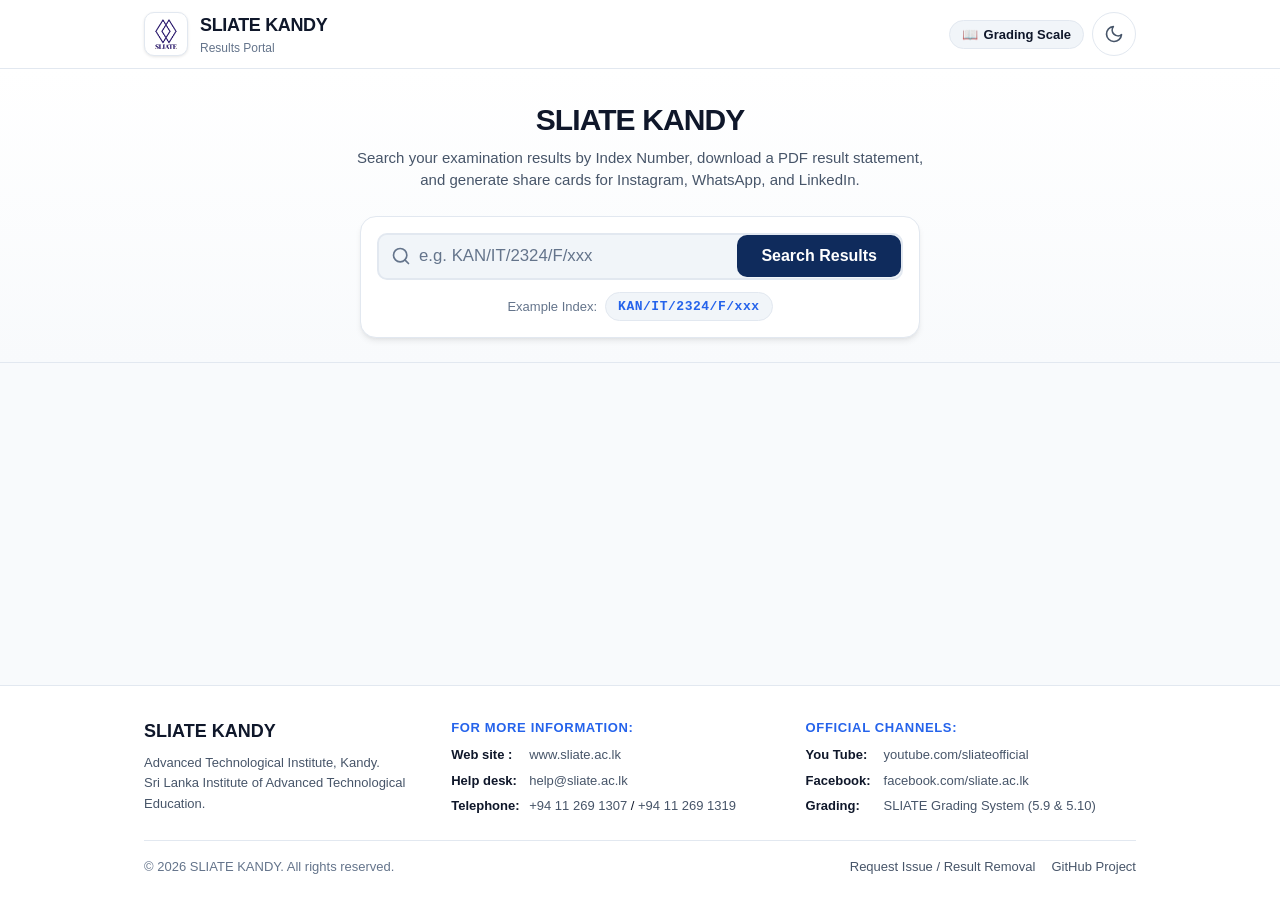
==== index.html @ 76b7fb19 "Apply audit remediations: self-host vendor scripts, strict CSP, network/CORS error guards, ARIA tabs" ====
<!DOCTYPE html>
<html lang="en" data-theme="light">

<head>
  <meta charset="UTF-8">
  <meta name="viewport" content="width=device-width, initial-scale=1.0, viewport-fit=cover">
  <title>SLIATE KANDY - Results Portal</title>
  <meta name="description"
    content="SLIATE Kandy Results Portal. View examination results, download PDF statements, and create share cards.">
  <meta name="theme-color" content="#0f2b5c">

  <!-- Canonical URL -->
  <link rel="canonical" href="https://saznfs.github.io/ati-kandy-results-portal/">

  <!-- Security & Content Security Policy (Strict Self-Hosted CSP) -->
  <meta http-equiv="Content-Security-Policy" content="default-src 'self'; script-src 'self'; style-src 'self' 'unsafe-inline'; img-src 'self' data: blob:; connect-src 'self'; font-src 'self'; object-src 'none'; base-uri 'self';">

  <!-- Open Graph / Facebook / WhatsApp / LinkedIn -->
  <meta property="og:type" content="website">
  <meta property="og:site_name" content="SLIATE KANDY">
  <meta property="og:url" content="https://saznfs.github.io/ati-kandy-results-portal/">
  <meta property="og:title" content="SLIATE KANDY Results Portal">
  <meta property="og:description"
    content="Search examination results by Index Number, download PDF statements, and generate social share cards.">
  <meta property="og:image" content="https://saznfs.github.io/ati-kandy-results-portal/assets/images/sliate-logo.png">
  <meta property="og:image:secure_url" content="https://saznfs.github.io/ati-kandy-results-portal/assets/images/sliate-logo.png">
  <meta property="og:image:type" content="image/png">
  <meta property="og:image:width" content="512">
  <meta property="og:image:height" content="512">
  <meta property="og:image:alt" content="SLIATE Kandy Logo">

  <!-- Twitter / X Card -->
  <meta name="twitter:card" content="summary">
  <meta name="twitter:url" content="https://saznfs.github.io/ati-kandy-results-portal/">
  <meta name="twitter:title" content="SLIATE KANDY Results Portal">
  <meta name="twitter:description" content="SLIATE Kandy Results Portal. View examination results and download PDF statements.">
  <meta name="twitter:image" content="https://saznfs.github.io/ati-kandy-results-portal/assets/images/sliate-logo.png">
  <meta name="twitter:image:alt" content="SLIATE Kandy Logo">

  <!-- Favicon & Mobile Touch Icons -->
  <link rel="icon" type="image/svg+xml" href="assets/images/favicon.svg">
  <link rel="icon" type="image/png" sizes="64x64" href="assets/images/favicon.png">
  <link rel="apple-touch-icon" href="assets/images/sliate-logo.png">

  <!-- Modular CSS -->
  <link rel="stylesheet" href="css/variables.css">
  <link rel="stylesheet" href="css/base.css">
  <link rel="stylesheet" href="css/components.css">
  <link rel="stylesheet" href="css/mobile.css">

  <!-- Self-Hosted Vendor Libraries: jsPDF, AutoTable, Canvas Confetti -->
  <script src="assets/vendor/jspdf.umd.min.js" defer></script>
  <script src="assets/vendor/jspdf.plugin.autotable.min.js" defer></script>
  <script src="assets/vendor/confetti.browser.min.js" defer></script>

  <!-- Modular Application Scripts -->
  <script src="js/config.js" defer></script>
  <script src="js/crypto.js" defer></script>
  <script src="js/security.js" defer></script>
  <script src="js/ui.js" defer></script>
  <script src="js/pdfGenerator.js" defer></script>
  <script src="js/socialCardGenerator.js" defer></script>
  <script src="js/app.js" defer></script>
</head>

<body>
  <!-- Header & Navigation -->
  <header class="site-header" role="banner">
    <div class="container header-container">
      <a href="index.html" class="brand-link" aria-label="SLIATE Kandy Results Portal Home">
        <div class="brand-logo-wrapper">
          <img id="siteLogo" src="assets/images/sliate-logo.png" alt="SLIATE Logo" class="brand-logo" width="44"
            height="44">
        </div>
        <div class="brand-info">
          <div class="brand-title">
            <span>SLIATE KANDY</span>
          </div>
          <span class="brand-subtitle">Results Portal</span>
        </div>
      </a>

      <div class="header-actions">
        <!-- Grading System Guide Button -->
        <button id="btnOpenGradingModal" class="btn-grading-guide" type="button" aria-label="SLIATE Grading System Guide"
          title="View Official SLIATE Grading System (5.9 & 5.10)">
          <span aria-hidden="true">📖</span>
          <span>Grading Scale</span>
        </button>

        <!-- Theme Toggle Button -->
        <button id="themeToggleBtn" class="btn-theme-toggle" type="button" aria-label="Toggle dark/light theme"
          title="Toggle theme">
          <!-- Sun Icon (Dark Mode Active) -->
          <svg class="icon-sun" viewBox="0 0 24 24" aria-hidden="true">
            <circle cx="12" cy="12" r="5"></circle>
            <line x1="12" y1="1" x2="12" y2="3"></line>
            <line x1="12" y1="21" x2="12" y2="23"></line>
            <line x1="4.22" y1="4.22" x2="5.64" y2="5.64"></line>
            <line x1="18.36" y1="18.36" x2="19.78" y2="19.78"></line>
            <line x1="1" y1="12" x2="3" y2="12"></line>
            <line x1="21" y1="12" x2="23" y2="12"></line>
            <line x1="4.22" y1="19.78" x2="5.64" y2="18.36"></line>
            <line x1="18.36" y1="5.64" x2="19.78" y2="4.22"></line>
          </svg>
          <!-- Moon Icon (Light Mode Active) -->
          <svg class="icon-moon" viewBox="0 0 24 24" aria-hidden="true">
            <path d="M21 12.79A9 9 0 1 1 11.21 3 7 7 0 0 0 21 12.79z"></path>
          </svg>
        </button>
      </div>
    </div>
  </header>

  <!-- Main Content Area -->
  <main id="main-content" role="main">
    <!-- Search Hero Section -->
    <section class="search-hero" aria-labelledby="heroTitle">
      <div class="container">
        <h1 id="heroTitle" class="hero-title">SLIATE KANDY</h1>
        <p class="hero-desc">
          Search your examination results by Index Number, download a PDF result statement, and generate share cards for
          Instagram, WhatsApp, and LinkedIn.
        </p>

        <!-- Search Form Card -->
        <div class="search-form-card">
          <form id="searchForm" role="search" aria-label="Student Index Search">
            <div class="search-input-group">
              <div class="search-icon-wrapper" aria-hidden="true">
                <svg width="20" height="20" viewBox="0 0 24 24" fill="none" stroke="currentColor" stroke-width="2"
                  stroke-linecap="round" stroke-linejoin="round">
                  <circle cx="11" cy="11" r="8"></circle>
                  <line x1="21" y1="21" x2="16.65" y2="16.65"></line>
                </svg>
              </div>

              <input type="text" id="indexInput" class="search-input" placeholder="e.g. KAN/IT/2324/F/xxx"
                autocomplete="off" spellcheck="false" required aria-label="Enter your Student Index Number">

              <button type="button" id="searchClearBtn" class="search-clear-btn" aria-label="Clear search input"
                title="Clear input">
                ✕
              </button>

              <button type="submit" id="searchBtn" class="btn-search">
                <span>Search Results</span>
              </button>
            </div>
          </form>

          <!-- Sample Format Info -->
          <div class="sample-indices-wrap">
            <span class="sample-label">Example Index:</span>
            <code class="chip-sample-static">KAN/IT/2324/F/xxx</code>
          </div>

          <!-- Alert / Error Banner -->
          <div id="alertBox" class="alert-box" role="alert" aria-live="polite"></div>
        </div>
      </div>
    </section>

    <!-- Results Section (Populated dynamically) -->
    <section class="container">
      <div id="resultsContainer" class="results-container" aria-live="polite">
        <!-- Rendered by js/ui.js -->
      </div>
    </section>
  </main>

  <!-- Social Share Card Generator Modal -->
  <div id="socialModal" class="modal-backdrop" role="dialog" aria-modal="true" aria-labelledby="modalTitle"
    aria-hidden="true">
    <div class="modal-card">
      <div class="modal-header">
        <h2 id="modalTitle" class="modal-title">✨ Create Social Share Card</h2>
        <button type="button" id="modalCloseBtn" class="modal-close-btn" aria-label="Close modal"
          title="Close modal">✕</button>
      </div>

      <div class="modal-body">
        <!-- Live Preview Canvas -->
        <div class="canvas-preview-container">
          <canvas id="socialCardCanvas" width="1080" height="1920"></canvas>
        </div>

        <!-- Customization Controls -->
        <div class="generator-controls-grid">
          <!-- Aspect Ratio -->
          <div class="control-group">
            <span class="control-label">Card Format</span>
            <div class="segmented-control" role="group" aria-label="Card Format">
              <button type="button" class="active" data-aspect="9:16">📱 9:16 Story</button>
              <button type="button" data-aspect="1:1">🖼️ 1:1 Post</button>
            </div>
          </div>

          <!-- Theme Palette -->
          <div class="control-group">
            <span class="control-label">Theme Style</span>
            <div class="segmented-control" role="group" aria-label="Theme Palette">
              <button type="button" class="active" data-theme-choice="navy">Navy</button>
              <button type="button" data-theme-choice="emerald">Emerald</button>
              <button type="button" data-theme-choice="onyx">Onyx</button>
              <button type="button" data-theme-choice="crimson">Crimson</button>
            </div>
          </div>

          <!-- Academic Honours Toggle Option -->
          <div class="control-group">
            <span class="control-label">Academic Honours</span>
            <label class="modal-toggle-card" for="chkModalHonours">
              <input type="checkbox" id="chkModalHonours" checked>
              <span class="modal-toggle-text">Show Academic Honours Banner</span>
            </label>
          </div>


        </div>
      </div>

      <div class="modal-footer">
        <button type="button" id="btnDownloadPng" class="btn-action btn-action-primary">
          <span>📥 Download High-Res PNG</span>
        </button>
        <button type="button" id="btnShareCard" class="btn-action btn-action-gold">
          <span>📲 Share to Socials</span>
        </button>
      </div>
    </div>
  </div>

  <!-- Official SLIATE Academic Grading System Modal (Sections 5.9 & 5.10) -->
  <div id="gradingModal" class="modal-backdrop" role="dialog" aria-modal="true" aria-labelledby="gradingModalTitle"
    aria-hidden="true">
    <div class="modal-card modal-card-wide">
      <div class="modal-header">
        <h2 id="gradingModalTitle" class="modal-title">📖 Official SLIATE Academic Grading System</h2>
        <button type="button" id="gradingModalCloseBtn" class="modal-close-btn" aria-label="Close modal"
          title="Close modal">✕</button>
      </div>

      <div class="modal-body" style="padding: var(--space-6); overflow-y: auto;">
        <!-- Section 5.10 Grading System Table -->
        <div class="grading-modal-section">
          <h3 class="grading-section-heading">5.10 Grading System</h3>
          <p class="grading-section-desc">
            Marks obtained in respect of a course unit are graded according to a twelve-category system shown as follows:
          </p>
          <div class="grade-table-wrapper">
            <table class="grade-table">
              <thead>
                <tr>
                  <th>Range of Marks</th>
                  <th>Grade</th>
                  <th>Grade Points</th>
                </tr>
              </thead>
              <tbody>
                <tr><td>85 – 100</td><td><span class="grade-pill grade-A">A+</span></td><td>4.00</td></tr>
                <tr><td>70 – 84</td><td><span class="grade-pill grade-A">A</span></td><td>4.00</td></tr>
                <tr><td>65 – 69</td><td><span class="grade-pill grade-A">A-</span></td><td>3.70</td></tr>
                <tr><td>60 – 64</td><td><span class="grade-pill grade-B">B+</span></td><td>3.30</td></tr>
                <tr><td>55 – 59</td><td><span class="grade-pill grade-B">B</span></td><td>3.00</td></tr>
                <tr><td>50 – 54</td><td><span class="grade-pill grade-B">B-</span></td><td>2.70</td></tr>
                <tr><td>45 – 49</td><td><span class="grade-pill grade-C">C+</span></td><td>2.30</td></tr>
                <tr><td>40 – 44</td><td><span class="grade-pill grade-C">C</span></td><td>2.00 (Minimum Pass)</td></tr>
                <tr><td>35 – 39</td><td><span class="grade-pill grade-D">C-</span></td><td>1.70</td></tr>
                <tr><td>30 – 34</td><td><span class="grade-pill grade-D">D+</span></td><td>1.30</td></tr>
                <tr><td>25 – 29</td><td><span class="grade-pill grade-D">D</span></td><td>1.00</td></tr>
                <tr><td>0 – 24</td><td><span class="grade-pill grade-E">E</span></td><td>0.00 (Fail)</td></tr>
              </tbody>
            </table>
          </div>
        </div>

        <!-- Section 5.9 All Possible Grades Table -->
        <div class="grading-modal-section" style="margin-top: 24px;">
          <h3 class="grading-section-heading">5.9 All Possible Grades & Examination Conditions</h3>
          <p class="grading-section-desc">
            Conditions determining examination results based on Continuous Assessment (Assignment) and Semester Examination:
          </p>
          <div class="grade-table-wrapper">
            <table class="grade-table">
              <thead>
                <tr>
                  <th>#</th>
                  <th>Assignment (CA)</th>
                  <th>Exam (SE)</th>
                  <th>Result</th>
                  <th>Official Meaning</th>
                </tr>
              </thead>
              <tbody>
                <tr>
                  <td>1</td>
                  <td>Any Marks</td>
                  <td>Marks &lt; 40</td>
                  <td><span class="grade-pill grade-incomplete">I(SE)</span></td>
                  <td>Exam marks below 40. Repeat examination required.</td>
                </tr>
                <tr>
                  <td>2</td>
                  <td>Any Marks</td>
                  <td>Marks &ge; 40</td>
                  <td><span class="grade-pill grade-A">A+ to C</span></td>
                  <td>Graded according to the 5.10 Grading System.</td>
                </tr>
                <tr>
                  <td>3</td>
                  <td>Any Marks</td>
                  <td>Absent with valid reason</td>
                  <td><span class="grade-pill grade-deferred">DFR</span></td>
                  <td>Deferred (Approved medical / valid justification).</td>
                </tr>
                <tr>
                  <td>4</td>
                  <td>Any Marks</td>
                  <td>Absent without valid reason</td>
                  <td><span class="grade-pill grade-absent">AB</span></td>
                  <td>Absent without justification (Counts as an attempt).</td>
                </tr>
                <tr>
                  <td>5</td>
                  <td>Not Submitted</td>
                  <td>Marks &ge; 40</td>
                  <td><span class="grade-pill grade-incomplete">I(CA)</span></td>
                  <td>Assignment not submitted. CA resubmission required.</td>
                </tr>
                <tr>
                  <td>6</td>
                  <td>Not Submitted</td>
                  <td>Marks &lt; 40</td>
                  <td><span class="grade-pill grade-incomplete">INC</span></td>
                  <td>Incomplete: Assignment not submitted and Exam &lt; 40.</td>
                </tr>
                <tr>
                  <td>7</td>
                  <td>Not Submitted</td>
                  <td>Absent with valid reason</td>
                  <td><span class="grade-pill grade-incomplete">I(CA)</span></td>
                  <td>CA not submitted. Resubmission required.</td>
                </tr>
                <tr>
                  <td>8</td>
                  <td>Not Submitted</td>
                  <td>Absent without valid reason</td>
                  <td><span class="grade-pill grade-absent">AB</span></td>
                  <td>Absent without valid reason.</td>
                </tr>
              </tbody>
            </table>
          </div>
        </div>
      </div>
    </div>
  </div>

  <!-- Footer -->
  <footer class="site-footer" role="contentinfo">
    <div class="container">
      <!-- Official SLIATE Contact & Information Section -->
      <div class="footer-contact-grid">
        <div class="footer-brand-col">
          <div class="footer-brand-title">SLIATE KANDY</div>
          <p class="footer-brand-desc">
            Advanced Technological Institute, Kandy.<br>
            Sri Lanka Institute of Advanced Technological Education.
          </p>
        </div>

        <div class="footer-info-col">
          <div class="footer-info-heading">For more information:</div>
          <ul class="footer-contact-list">
            <li>
              <span class="contact-label">Web site :</span>
              <a href="https://www.sliate.ac.lk" target="_blank" rel="noopener noreferrer">www.sliate.ac.lk</a>
            </li>
            <li>
              <span class="contact-label">Help desk:</span>
              <a href="mailto:help@sliate.ac.lk">help@sliate.ac.lk</a>
            </li>
            <li>
              <span class="contact-label">Telephone:</span>
              <span><a href="tel:+94112691307">+94 11 269 1307</a> / <a href="tel:+94112691319">+94 11 269 1319</a></span>
            </li>
          </ul>
        </div>

        <div class="footer-social-col">
          <div class="footer-info-heading">Official Channels:</div>
          <ul class="footer-contact-list">
            <li>
              <span class="contact-label">You Tube:</span>
              <a href="https://www.youtube.com/sliateofficial" target="_blank" rel="noopener noreferrer">youtube.com/sliateofficial</a>
            </li>
            <li>
              <span class="contact-label">Facebook:</span>
              <a href="https://www.facebook.com/sliate.ac.lk" target="_blank" rel="noopener noreferrer">facebook.com/sliate.ac.lk</a>
            </li>
            <li>
              <span class="contact-label">Grading:</span>
              <a id="btnFooterGradingScheme" href="#" role="button">SLIATE Grading System (5.9 &amp; 5.10)</a>
            </li>
          </ul>
        </div>
      </div>

      <div class="footer-divider"></div>

      <div class="footer-nav">
        <div>
          <span>&copy; 2026 SLIATE KANDY. All rights reserved.</span>
        </div>
        <div class="footer-links">
          <a id="reportIssueLink" href="#" target="_blank" rel="noopener noreferrer">Request Issue / Result Removal</a>
          <a href="https://github.com" target="_blank" rel="noopener noreferrer">GitHub Project</a>
        </div>
      </div>
    </div>
  </footer>
</body>

</html>
---- css/variables.css ----
/* ==========================================================
   ATI SLIATE Unofficial Results Portal - Design Tokens
   ========================================================== */

:root {
  /* Brand & Academic Palette */
  --color-navy-950: #071120;
  --color-navy-900: #0a192f;
  --color-navy-800: #0f2b5c;
  --color-navy-700: #1a365d;
  --color-blue-600: #2563eb;
  --color-blue-500: #3b82f6;
  --color-blue-400: #60a5fa;

  /* Gold & Honours Accents */
  --color-gold-700: #b45309;
  --color-gold-600: #d97706;
  --color-gold-500: #f59e0b;
  --color-gold-400: #fbbf24;
  --color-gold-100: #fef3c7;

  /* Grade Status Colors */
  --color-emerald-700: #047857;
  --color-emerald-600: #059669;
  --color-emerald-500: #10b981;
  --color-emerald-100: #d1fae5;

  --color-amber-600: #d97706;
  --color-amber-500: #f59e0b;
  --color-amber-100: #fef3c7;

  --color-rose-600: #e11d48;
  --color-rose-500: #f43f5e;
  --color-rose-100: #ffe4e6;

  /* Neutral Greys */
  --color-slate-900: #0f172a;
  --color-slate-800: #1e293b;
  --color-slate-700: #334155;
  --color-slate-600: #475569;
  --color-slate-500: #64748b;
  --color-slate-400: #94a3b8;
  --color-slate-300: #cbd5e1;
  --color-slate-200: #e2e8f0;
  --color-slate-100: #f1f5f9;
  --color-slate-50:  #f8fafc;
  --color-white:     #ffffff;

  /* Typography */
  --font-sans: -apple-system, BlinkMacSystemFont, "Segoe UI", Roboto, "Helvetica Neue", Arial, sans-serif;
  --font-mono: ui-monospace, SFMono-Regular, Menlo, Monaco, Consolas, "Liberation Mono", "Courier New", monospace;

  /* Spacing Scale */
  --space-1: 0.25rem;
  --space-2: 0.5rem;
  --space-3: 0.75rem;
  --space-4: 1rem;
  --space-5: 1.25rem;
  --space-6: 1.5rem;
  --space-8: 2rem;
  --space-10: 2.5rem;
  --space-12: 3rem;

  /* Border Radius */
  --radius-sm: 6px;
  --radius-md: 10px;
  --radius-lg: 16px;
  --radius-xl: 24px;
  --radius-full: 9999px;

  /* Shadows */
  --shadow-sm: 0 1px 2px 0 rgba(0, 0, 0, 0.05);
  --shadow-md: 0 4px 6px -1px rgba(0, 0, 0, 0.08), 0 2px 4px -2px rgba(0, 0, 0, 0.06);
  --shadow-lg: 0 10px 15px -3px rgba(0, 0, 0, 0.1), 0 4px 6px -4px rgba(0, 0, 0, 0.08);
  --shadow-xl: 0 20px 25px -5px rgba(0, 0, 0, 0.12), 0 8px 10px -6px rgba(0, 0, 0, 0.08);

  /* Transitions */
  --transition-fast: 150ms cubic-bezier(0.4, 0, 0.2, 1);
  --transition-normal: 250ms cubic-bezier(0.4, 0, 0.2, 1);

  /* Light Theme (Default) */
  --bg-page: var(--color-slate-50);
  --bg-surface: var(--color-white);
  --bg-card: var(--color-white);
  --bg-card-subtle: var(--color-slate-100);
  --border-color: var(--color-slate-200);
  --border-subtle: var(--color-slate-100);
  --border-focus: var(--color-blue-500);

  --text-main: var(--color-slate-900);
  --text-secondary: var(--color-slate-600);
  --text-muted: var(--color-slate-500);
  --color-text-muted: var(--color-slate-500);
  --text-inverse: var(--color-white);

  --brand-primary: var(--color-navy-800);
  --brand-primary-hover: var(--color-navy-900);
  --brand-accent: var(--color-blue-600);

  --badge-unofficial-bg: #fef3c7;
  --badge-unofficial-text: #92400e;
  --badge-unofficial-border: #fde68a;

  --grade-a-bg: #dcfce7;
  --grade-a-text: #166534;
  --grade-b-bg: #dbeafe;
  --grade-b-text: #1e40af;
  --grade-c-bg: #fef3c7;
  --grade-c-text: #92400e;
  --grade-d-bg: #ffedd5;
  --grade-d-text: #9a3412;
  --grade-e-bg: #fee2e2;
  --grade-e-text: #991b1b;

  --modal-backdrop: rgba(15, 23, 42, 0.7);
  --safe-area-top: env(safe-area-inset-top, 0px);
  --safe-area-bottom: env(safe-area-inset-bottom, 0px);
}

/* Dark Theme */
[data-theme="dark"] {
  --bg-page: #0b1120;
  --bg-surface: #111a2e;
  --bg-card: #152238;
  --bg-card-subtle: #1c2c49;
  --border-color: #243556;
  --border-subtle: #1a2740;
  --border-focus: var(--color-blue-400);

  --text-main: #f8fafc;
  --text-secondary: #cbd5e1;
  --text-muted: #94a3b8;
  --color-text-muted: #94a3b8;
  --text-inverse: #071120;

  --brand-primary: #3b82f6;
  --brand-primary-hover: #60a5fa;
  --brand-accent: #60a5fa;

  --badge-unofficial-bg: rgba(245, 158, 11, 0.18);
  --badge-unofficial-text: #fcd34d;
  --badge-unofficial-border: rgba(245, 158, 11, 0.35);

  --grade-a-bg: rgba(16, 185, 129, 0.2);
  --grade-a-text: #6ee7b7;
  --grade-b-bg: rgba(59, 130, 246, 0.2);
  --grade-b-text: #93c5fd;
  --grade-c-bg: rgba(245, 158, 11, 0.2);
  --grade-c-text: #fcd34d;
  --grade-d-bg: rgba(249, 115, 22, 0.2);
  --grade-d-text: #fdba74;
  --grade-e-bg: rgba(239, 68, 68, 0.2);
  --grade-e-text: #fca5a5;

  --modal-backdrop: rgba(3, 7, 18, 0.82);
  --shadow-md: 0 4px 6px -1px rgba(0, 0, 0, 0.3), 0 2px 4px -2px rgba(0, 0, 0, 0.2);
  --shadow-lg: 0 10px 15px -3px rgba(0, 0, 0, 0.4), 0 4px 6px -4px rgba(0, 0, 0, 0.3);
}
---- css/base.css ----
/* ==========================================================
   ATI SLIATE Unofficial Results Portal - Base & Reset
   ========================================================== */

*, *::before, *::after {
  box-sizing: border-box;
  margin: 0;
  padding: 0;
}

html {
  font-family: var(--font-sans);
  font-size: 16px;
  line-height: 1.5;
  color: var(--text-main);
  background-color: var(--bg-page);
  -webkit-font-smoothing: antialiased;
  -moz-osx-font-smoothing: grayscale;
  scroll-behavior: smooth;
  text-rendering: optimizeLegibility;
}

body {
  min-height: 100vh;
  display: flex;
  flex-direction: column;
  background-color: var(--bg-page);
  color: var(--text-main);
  transition: background-color var(--transition-normal), color var(--transition-normal);
  padding-top: var(--safe-area-top);
  padding-bottom: var(--safe-area-bottom);
}

/* Accessibility Focus Ring */
:focus-visible:not(.search-input) {
  outline: 2px solid var(--border-focus);
  outline-offset: 2px;
}

/* Screen Reader Only Utility */
.sr-only {
  position: absolute;
  width: 1px;
  height: 1px;
  padding: 0;
  margin: -1px;
  overflow: hidden;
  clip: rect(0, 0, 0, 0);
  white-space: nowrap;
  border: 0;
}

/* Links & Buttons */
a {
  color: var(--brand-accent);
  text-decoration: none;
  transition: color var(--transition-fast);
}

a:hover {
  text-decoration: underline;
}

button {
  font-family: inherit;
  font-size: inherit;
  border: none;
  background: none;
  cursor: pointer;
}

input, select, textarea {
  font-family: inherit;
  font-size: 1rem;
}

/* Base Container */
.container {
  width: 100%;
  max-width: 1024px;
  margin-left: auto;
  margin-right: auto;
  padding-left: var(--space-4);
  padding-right: var(--space-4);
}

/* Headings */
h1, h2, h3, h4 {
  color: var(--text-main);
  font-weight: 700;
  line-height: 1.25;
}

p {
  color: var(--text-secondary);
}

/* Page Layout */
#main-content {
  flex: 1 0 auto;
  padding-bottom: var(--space-10);
}
---- css/components.css ----
/* ==========================================================
   ATI SLIATE Unofficial Results Portal - Components
   ========================================================== */

/* ----------------------------------------------------------
   Header & Navigation
   ---------------------------------------------------------- */
.site-header {
  background-color: var(--bg-surface);
  border-bottom: 1px solid var(--border-color);
  position: sticky;
  top: 0;
  z-index: 40;
  transition: background-color var(--transition-normal), border-color var(--transition-normal);
}

.header-container {
  display: flex;
  align-items: center;
  justify-content: space-between;
  height: 68px;
  gap: var(--space-4);
}

.brand-link {
  display: flex;
  align-items: center;
  gap: var(--space-3);
  text-decoration: none;
  color: inherit;
}

.brand-logo-wrapper {
  width: 44px;
  height: 44px;
  flex-shrink: 0;
  display: flex;
  align-items: center;
  justify-content: center;
  background-color: #ffffff;
  border-radius: var(--radius-md);
  padding: 3px;
  box-shadow: 0 1px 3px rgba(0, 0, 0, 0.1);
  border: 1px solid var(--border-color);
}

.brand-logo {
  width: 100%;
  height: 100%;
  object-fit: contain;
}

.brand-info {
  display: flex;
  flex-direction: column;
}

.brand-title {
  font-size: 1.125rem;
  font-weight: 800;
  letter-spacing: -0.02em;
  color: var(--text-main);
  display: flex;
  align-items: center;
  gap: var(--space-2);
}

.brand-subtitle {
  font-size: 0.75rem;
  color: var(--text-muted);
  font-weight: 500;
}

/* Unofficial Badge */
.badge-unofficial {
  display: inline-flex;
  align-items: center;
  gap: 4px;
  padding: 3px 8px;
  background-color: var(--badge-unofficial-bg);
  color: var(--badge-unofficial-text);
  border: 1px solid var(--badge-unofficial-border);
  border-radius: var(--radius-full);
  font-size: 0.6875rem;
  font-weight: 700;
  text-transform: uppercase;
  letter-spacing: 0.04em;
  white-space: nowrap;
}

.header-actions {
  display: flex;
  align-items: center;
  gap: var(--space-2);
}

/* Theme Toggle Button */
.btn-theme-toggle {
  width: 44px;
  height: 44px;
  min-width: 44px;
  min-height: 44px;
  border-radius: var(--radius-full);
  display: flex;
  align-items: center;
  justify-content: center;
  color: var(--text-secondary);
  border: 1px solid var(--border-color);
  background-color: var(--bg-surface);
  transition: all var(--transition-fast);
  cursor: pointer;
}

.btn-theme-toggle:hover {
  color: var(--text-main);
  background-color: var(--bg-card-subtle);
}

.icon-sun, .icon-moon {
  width: 20px;
  height: 20px;
  stroke: currentColor;
  fill: none;
  stroke-width: 2;
  stroke-linecap: round;
  stroke-linejoin: round;
}

[data-theme="light"] .icon-sun { display: none; }
[data-theme="light"] .icon-moon { display: block; }
[data-theme="dark"] .icon-sun { display: block; }
[data-theme="dark"] .icon-moon { display: none; }

/* ----------------------------------------------------------
   Search Hero Section
   ---------------------------------------------------------- */
.search-hero {
  padding: var(--space-8) 0 var(--space-6);
  background: linear-gradient(180deg, var(--bg-surface) 0%, var(--bg-page) 100%);
  border-bottom: 1px solid var(--border-color);
  text-align: center;
}

.hero-title {
  font-size: 1.875rem;
  font-weight: 800;
  letter-spacing: -0.03em;
  color: var(--text-main);
  margin-bottom: var(--space-2);
}

.hero-desc {
  font-size: 0.9375rem;
  color: var(--text-secondary);
  max-width: 580px;
  margin: 0 auto var(--space-6);
}

.search-form-card {
  max-width: 560px;
  margin: 0 auto;
  background-color: var(--bg-card);
  padding: var(--space-4);
  border-radius: var(--radius-lg);
  box-shadow: var(--shadow-md);
  border: 1px solid var(--border-color);
}

.search-input-group {
  display: flex;
  align-items: center;
  position: relative;
  background-color: var(--bg-card-subtle);
  border: 2px solid var(--border-color);
  border-radius: var(--radius-md);
  transition: border-color var(--transition-fast), box-shadow var(--transition-fast);
}

.search-input-group:focus-within {
  border-color: var(--border-focus);
  box-shadow: 0 0 0 3px rgba(37, 99, 235, 0.15);
}

.search-icon-wrapper {
  padding-left: var(--space-3);
  color: var(--text-muted);
  display: flex;
  align-items: center;
  pointer-events: none;
}

.search-input {
  flex: 1;
  padding: var(--space-3) var(--space-2);
  border: none;
  outline: none;
  box-shadow: none;
  background: transparent;
  color: var(--text-main);
  font-size: 1.05rem;
  font-weight: 600;
  font-family: var(--font-mono);
  letter-spacing: 0.05em;
  text-transform: uppercase;
  -webkit-appearance: none;
  appearance: none;
}

.search-input:focus,
.search-input:focus-visible {
  outline: none !important;
  box-shadow: none !important;
  border: none !important;
}

.search-input::placeholder {
  font-family: var(--font-sans);
  font-weight: 400;
  letter-spacing: normal;
  text-transform: none;
  color: var(--text-muted);
}

.search-clear-btn {
  padding: var(--space-2);
  margin-right: var(--space-1);
  color: var(--text-muted);
  border-radius: var(--radius-full);
  display: none;
}

.search-clear-btn:hover {
  color: var(--text-main);
}

.btn-search {
  margin-left: var(--space-2);
  padding: var(--space-3) var(--space-6);
  background-color: var(--brand-primary);
  color: var(--text-inverse);
  font-weight: 700;
  border-radius: var(--radius-md);
  display: inline-flex;
  align-items: center;
  gap: var(--space-2);
  transition: background-color var(--transition-fast), transform var(--transition-fast);
}

.btn-search:hover:not(:disabled) {
  background-color: var(--brand-primary-hover);
  transform: translateY(-1px);
}

.btn-search:disabled {
  opacity: 0.6;
  cursor: not-allowed;
}

/* Sample Index Chips */
.sample-indices-wrap {
  margin-top: var(--space-3);
  display: flex;
  flex-wrap: wrap;
  align-items: center;
  justify-content: center;
  gap: var(--space-2);
  font-size: 0.8125rem;
}

.sample-label {
  color: var(--text-muted);
}

.chip-sample-static {
  padding: 4px 12px;
  background-color: var(--bg-card-subtle);
  border: 1px solid var(--border-color);
  border-radius: var(--radius-full);
  color: var(--brand-accent);
  font-family: var(--font-mono);
  font-size: 0.8125rem;
  font-weight: 700;
  letter-spacing: 0.04em;
  display: inline-block;
}

.chip-sample {
  padding: 3px 10px;
  background-color: var(--bg-card-subtle);
  border: 1px solid var(--border-color);
  border-radius: var(--radius-full);
  color: var(--brand-accent);
  font-family: var(--font-mono);
  font-size: 0.75rem;
  font-weight: 600;
  cursor: pointer;
  transition: all var(--transition-fast);
}

.chip-sample:hover {
  background-color: var(--border-color);
  color: var(--text-main);
}

/* Alert / Error Banners */
.alert-box {
  max-width: 560px;
  margin: var(--space-4) auto 0;
  padding: var(--space-3) var(--space-4);
  border-radius: var(--radius-md);
  font-size: 0.875rem;
  display: none;
  align-items: flex-start;
  gap: var(--space-3);
  text-align: left;
}

.alert-box.alert-error {
  display: flex;
  background-color: var(--grade-e-bg);
  color: var(--grade-e-text);
  border: 1px solid rgba(239, 68, 68, 0.3);
}

.alert-box.alert-warning {
  display: flex;
  background-color: var(--badge-unofficial-bg);
  color: var(--badge-unofficial-text);
  border: 1px solid var(--badge-unofficial-border);
}

/* Spinner */
.spinner {
  width: 18px;
  height: 18px;
  border: 2px solid rgba(255, 255, 255, 0.3);
  border-radius: 50%;
  border-top-color: #ffffff;
  animation: spin 0.7s linear infinite;
}

@keyframes spin {
  to { transform: rotate(360deg); }
}

/* ----------------------------------------------------------
   Results Section & Student Profile
   ---------------------------------------------------------- */
.results-container {
  display: none;
  padding-top: var(--space-6);
}

.results-container.active {
  display: block;
}

.student-card {
  background-color: var(--bg-card);
  border-radius: var(--radius-xl);
  border: 1px solid var(--border-color);
  box-shadow: var(--shadow-lg);
  padding: var(--space-6);
  margin-bottom: var(--space-6);
  position: relative;
  overflow: hidden;
}

.student-card::before {
  content: "";
  position: absolute;
  top: 0;
  left: 0;
  right: 0;
  height: 6px;
  background: linear-gradient(90deg, #0f2b5c, #2563eb, #d97706);
}

.student-header {
  display: flex;
  flex-wrap: wrap;
  align-items: center;
  justify-content: space-between;
  gap: var(--space-4);
  margin-bottom: var(--space-6);
}

.student-identity {
  display: flex;
  align-items: center;
  gap: var(--space-4);
}

.student-avatar {
  width: 64px;
  height: 64px;
  border-radius: var(--radius-lg);
  background: linear-gradient(135deg, var(--color-navy-800), var(--color-blue-600));
  color: #ffffff;
  display: flex;
  align-items: center;
  justify-content: center;
  font-size: 1.5rem;
  font-weight: 800;
  box-shadow: var(--shadow-md);
  flex-shrink: 0;
}

.student-names {
  display: flex;
  flex-direction: column;
}

.student-name {
  font-size: 1.375rem;
  font-weight: 800;
  color: var(--text-main);
  letter-spacing: -0.02em;
}

.student-program {
  font-size: 0.9375rem;
  font-weight: 600;
  color: var(--brand-accent);
}

.student-campus {
  font-size: 0.8125rem;
  color: var(--text-muted);
}

/* Profile Metadata Grid */
.student-meta-grid {
  display: grid;
  grid-template-columns: repeat(auto-fit, minmax(130px, 1fr));
  gap: var(--space-3);
  padding: var(--space-4);
  background-color: var(--bg-card-subtle);
  border-radius: var(--radius-lg);
  margin-bottom: var(--space-6);
}

.meta-item {
  display: flex;
  flex-direction: column;
}

.meta-label {
  font-size: 0.6875rem;
  font-weight: 700;
  text-transform: uppercase;
  letter-spacing: 0.05em;
  color: var(--text-muted);
}

.meta-value {
  font-size: 0.9375rem;
  font-weight: 700;
  font-family: var(--font-mono);
  color: var(--text-main);
}

/* All Semester GPAs Grid */
.semester-gpa-summary-grid {
  display: grid;
  grid-template-columns: repeat(auto-fit, minmax(130px, 1fr));
  gap: var(--space-3);
  margin-top: var(--space-4);
}

.semester-gpa-stat-card {
  text-align: center;
  padding: var(--space-3) var(--space-4);
  background: var(--surface-subtle);
  border: 1px solid var(--border-color);
  border-radius: var(--radius-md);
  transition: transform var(--transition-fast), border-color var(--transition-fast);
}

.semester-gpa-stat-card:hover {
  border-color: var(--brand-accent);
  transform: translateY(-2px);
}

/* CGPA & Standing Hero Badges */
.performance-hero-row {
  display: flex;
  flex-wrap: wrap;
  align-items: center;
  gap: var(--space-4);
  margin-bottom: var(--space-6);
}

.cgpa-stat-card {
  flex: 1;
  min-width: 220px;
  display: flex;
  align-items: center;
  gap: var(--space-4);
  padding: var(--space-4) var(--space-5);
  background: linear-gradient(135deg, rgba(37, 99, 235, 0.08), rgba(217, 119, 6, 0.08));
  border: 1px solid var(--border-color);
  border-radius: var(--radius-lg);
}

.cgpa-number {
  font-size: 2.5rem;
  font-weight: 900;
  font-family: var(--font-mono);
  line-height: 1;
  color: var(--brand-accent);
}

.cgpa-details {
  display: flex;
  flex-direction: column;
}

.cgpa-label {
  font-size: 0.75rem;
  font-weight: 700;
  text-transform: uppercase;
  color: var(--text-muted);
}

.standing-badge {
  display: inline-flex;
  align-items: center;
  gap: 6px;
  padding: 4px 12px;
  border-radius: var(--radius-full);
  font-size: 0.8125rem;
  font-weight: 800;
  letter-spacing: 0.03em;
  text-transform: uppercase;
  margin-top: 4px;
}

.standing-first-class {
  background-color: #fef3c7;
  color: #92400e;
  border: 1px solid #fde68a;
}

.standing-second-upper {
  background-color: #dbeafe;
  color: #1e40af;
  border: 1px solid #bfdbfe;
}

.standing-second-lower {
  background-color: #e0e7ff;
  color: #3730a3;
  border: 1px solid #c7d2fe;
}

.standing-general-pass {
  background-color: #d1fae5;
  color: #065f46;
  border: 1px solid #a7f3d0;
}

.credits-stat-card {
  padding: var(--space-4) var(--space-5);
  background-color: var(--bg-card-subtle);
  border: 1px solid var(--border-color);
  border-radius: var(--radius-lg);
  display: flex;
  flex-direction: column;
  justify-content: center;
  min-width: 160px;
}

.credits-number {
  font-size: 1.5rem;
  font-weight: 800;
  font-family: var(--font-mono);
  color: var(--text-main);
}

.credits-label {
  font-size: 0.75rem;
  font-weight: 600;
  color: var(--text-muted);
}

/* ----------------------------------------------------------
   Action Toolbar
   ---------------------------------------------------------- */
.action-toolbar {
  display: flex;
  flex-wrap: wrap;
  gap: var(--space-3);
  margin-bottom: var(--space-6);
}

.btn-action {
  flex: 1;
  min-width: 170px;
  display: inline-flex;
  align-items: center;
  justify-content: center;
  gap: var(--space-2);
  padding: var(--space-3) var(--space-4);
  border-radius: var(--radius-md);
  font-weight: 700;
  font-size: 0.875rem;
  transition: all var(--transition-fast);
  border: 1px solid var(--border-color);
  background-color: var(--bg-card);
  color: var(--text-main);
  box-shadow: var(--shadow-sm);
}

.btn-action:hover {
  background-color: var(--bg-card-subtle);
  transform: translateY(-1px);
  box-shadow: var(--shadow-md);
}

.btn-action-primary {
  background-color: var(--brand-primary);
  color: var(--text-inverse);
  border-color: var(--brand-primary);
}

.btn-action-primary:hover {
  background-color: var(--brand-primary-hover);
  color: var(--text-inverse);
}

.btn-action-gold {
  background: linear-gradient(135deg, #d97706, #b45309);
  color: #ffffff;
  border: none;
}

.btn-action-gold:hover {
  background: linear-gradient(135deg, #b45309, #92400e);
}

/* ----------------------------------------------------------
   Semester Navigation Tabs
   ---------------------------------------------------------- */
.semester-tabs-nav {
  display: flex;
  gap: var(--space-2);
  border-bottom: 2px solid var(--border-color);
  margin-bottom: var(--space-6);
  overflow-x: auto;
  padding-bottom: 2px;
  -webkit-overflow-scrolling: touch;
}

.tab-btn {
  padding: var(--space-3) var(--space-4);
  font-size: 0.875rem;
  font-weight: 700;
  color: var(--text-secondary);
  border-bottom: 3px solid transparent;
  margin-bottom: -2px;
  white-space: nowrap;
  transition: all var(--transition-fast);
  cursor: pointer;
}

.tab-btn:hover {
  color: var(--text-main);
}

.tab-btn.active {
  color: var(--brand-accent);
  border-bottom-color: var(--brand-accent);
}

/* Semester Panel */
.semester-panel {
  display: none;
}

.semester-panel.active {
  display: block;
}

.semester-summary-header {
  display: flex;
  flex-wrap: wrap;
  align-items: center;
  justify-content: space-between;
  gap: var(--space-3);
  padding: var(--space-3) var(--space-4);
  background-color: var(--bg-card-subtle);
  border-radius: var(--radius-md);
  margin-bottom: var(--space-4);
  border: 1px solid var(--border-color);
}

.semester-title {
  font-size: 1.125rem;
  font-weight: 800;
}

.semester-sgpa-pill {
  font-family: var(--font-mono);
  font-size: 0.9375rem;
  font-weight: 800;
  padding: 4px 12px;
  background-color: var(--bg-surface);
  border: 1px solid var(--border-color);
  border-radius: var(--radius-full);
  color: var(--brand-accent);
}

/* Grade Table */
.grade-table-wrapper {
  background-color: var(--bg-card);
  border: 1px solid var(--border-color);
  border-radius: var(--radius-lg);
  overflow: hidden;
  box-shadow: var(--shadow-sm);
}

.grade-table {
  width: 100%;
  border-collapse: collapse;
  text-align: left;
  font-size: 0.875rem;
}

.grade-table th {
  background-color: var(--bg-card-subtle);
  padding: var(--space-3) var(--space-4);
  font-size: 0.75rem;
  font-weight: 700;
  text-transform: uppercase;
  letter-spacing: 0.05em;
  color: var(--text-muted);
  border-bottom: 1px solid var(--border-color);
}

.grade-table td {
  padding: var(--space-3) var(--space-4);
  border-bottom: 1px solid var(--border-subtle);
  color: var(--text-main);
}

.grade-table tr:last-child td {
  border-bottom: none;
}

.course-code {
  font-family: var(--font-mono);
  font-weight: 700;
  color: var(--text-secondary);
}

.course-name {
  font-weight: 600;
}

/* Grade Pill */
.grade-pill {
  display: inline-block;
  padding: 3px 8px;
  border-radius: var(--radius-sm);
  font-family: var(--font-mono);
  font-weight: 800;
  font-size: 0.8125rem;
  text-align: center;
  min-width: 32px;
}

.grade-pill.grade-A {
  background-color: var(--grade-a-bg);
  color: var(--grade-a-text);
}

.grade-pill.grade-B {
  background-color: var(--grade-b-bg);
  color: var(--grade-b-text);
}

.grade-pill.grade-C {
  background-color: var(--grade-c-bg);
  color: var(--grade-c-text);
}

.grade-pill.grade-D {
  background-color: var(--grade-d-bg);
  color: var(--grade-d-text);
}

.grade-pill.grade-E {
  background-color: var(--grade-e-bg);
  color: var(--grade-e-text);
}

.grade-pill.grade-incomplete {
  background-color: rgba(239, 68, 68, 0.15);
  color: #dc2626;
  border: 1px solid rgba(239, 68, 68, 0.35);
  font-weight: 800;
}

[data-theme="dark"] .grade-pill.grade-incomplete {
  background-color: rgba(239, 68, 68, 0.25);
  color: #f87171;
  border-color: rgba(239, 68, 68, 0.5);
}

.grade-pill.grade-deferred {
  background-color: rgba(147, 51, 234, 0.12);
  color: #7e22ce;
  border: 1px solid rgba(147, 51, 234, 0.3);
  font-weight: 800;
}

[data-theme="dark"] .grade-pill.grade-deferred {
  background-color: rgba(168, 85, 247, 0.2);
  color: #c084fc;
  border-color: rgba(168, 85, 247, 0.45);
}

.grade-pill.grade-absent {
  background-color: rgba(100, 116, 139, 0.15);
  color: #475569;
  border: 1px solid rgba(100, 116, 139, 0.35);
  font-weight: 800;
}

[data-theme="dark"] .grade-pill.grade-absent {
  background-color: rgba(100, 116, 139, 0.25);
  color: #94a3b8;
  border-color: rgba(100, 116, 139, 0.45);
}

/* ----------------------------------------------------------
   Attempt Badges (1st Attempt, 2nd Attempt / Repeat)
   ---------------------------------------------------------- */
.attempt-badge {
  display: inline-flex;
  align-items: center;
  gap: 4px;
  padding: 3px 8px;
  border-radius: var(--radius-full);
  font-size: 0.72rem;
  font-weight: 700;
  letter-spacing: 0.02em;
  white-space: nowrap;
}

.badge-attempt-1st {
  background-color: rgba(37, 99, 235, 0.08);
  color: var(--brand-accent);
  border: 1px solid rgba(37, 99, 235, 0.22);
}

.badge-attempt-2nd {
  background-color: rgba(217, 119, 6, 0.14);
  color: #b45309;
  border: 1px solid rgba(217, 119, 6, 0.35);
  font-weight: 800;
}

[data-theme="dark"] .badge-attempt-2nd {
  background-color: rgba(245, 158, 11, 0.2);
  color: #fbbf24;
  border-color: rgba(245, 158, 11, 0.45);
}

.badge-attempt-pending {
  background-color: rgba(239, 68, 68, 0.12);
  color: #dc2626;
  border: 1px solid rgba(239, 68, 68, 0.3);
  font-weight: 800;
}

[data-theme="dark"] .badge-attempt-pending {
  background-color: rgba(239, 68, 68, 0.2);
  color: #f87171;
  border-color: rgba(239, 68, 68, 0.45);
}

.semester-repeat-tag {
  display: inline-flex;
  align-items: center;
  gap: 4px;
  font-size: 0.75rem;
  font-weight: 700;
  padding: 3px 10px;
  border-radius: var(--radius-full);
  background-color: rgba(217, 119, 6, 0.14);
  color: #b45309;
  border: 1px solid rgba(217, 119, 6, 0.35);
}

[data-theme="dark"] .semester-repeat-tag {
  background-color: rgba(245, 158, 11, 0.2);
  color: #fbbf24;
  border-color: rgba(245, 158, 11, 0.45);
}

/* ----------------------------------------------------------
   Honours Toggle Options (Web Toolbar & Modal)
   ---------------------------------------------------------- */
.honours-toggle-bar {
  display: flex;
  align-items: center;
  justify-content: center;
  width: 100%;
  margin-top: var(--space-3);
  padding: var(--space-3) var(--space-4);
  background-color: var(--bg-card-subtle);
  border: 1px solid var(--border-color);
  border-radius: var(--radius-lg);
}

.honours-toggle-container {
  display: inline-flex;
  align-items: center;
  gap: var(--space-3);
  cursor: pointer;
  user-select: none;
}

.honours-toggle-container input[type="checkbox"],
.modal-toggle-card input[type="checkbox"] {
  width: 18px;
  height: 18px;
  accent-color: var(--brand-accent);
  cursor: pointer;
}

.toggle-label-text {
  font-size: 0.875rem;
  font-weight: 700;
  color: var(--text-main);
}

.modal-toggle-card {
  display: flex;
  align-items: center;
  gap: var(--space-3);
  padding: var(--space-3);
  background-color: var(--bg-surface);
  border: 1px solid var(--border-color);
  border-radius: var(--radius-md);
  cursor: pointer;
  user-select: none;
  transition: all var(--transition-fast);
}

.modal-toggle-card:hover {
  background-color: var(--bg-card-subtle);
  border-color: var(--brand-accent);
}

.modal-toggle-text {
  font-size: 0.875rem;
  font-weight: 700;
  color: var(--text-main);
}

.standing-badge-wrapper {
  display: flex;
  justify-content: center;
  margin-top: 14px;
  transition: opacity 0.2s ease;
}

/* ----------------------------------------------------------
   Modal: Social Share Generator
   ---------------------------------------------------------- */
.modal-backdrop {
  position: fixed;
  inset: 0;
  background-color: var(--modal-backdrop);
  backdrop-filter: blur(4px);
  z-index: 50;
  display: none;
  align-items: center;
  justify-content: center;
  padding: var(--space-4);
  overflow-y: auto;
}

.modal-backdrop.active {
  display: flex;
}

.modal-card {
  background-color: var(--bg-card);
  border-radius: var(--radius-xl);
  border: 1px solid var(--border-color);
  box-shadow: var(--shadow-xl);
  width: 100%;
  max-width: 680px;
  max-height: 90vh;
  display: flex;
  flex-direction: column;
  overflow: hidden;
  animation: modalIn 200ms cubic-bezier(0.16, 1, 0.3, 1);
}

.modal-card.modal-card-wide {
  max-width: 820px;
}

.btn-grading-guide {
  display: inline-flex;
  align-items: center;
  gap: 6px;
  padding: 6px 12px;
  border-radius: var(--radius-full);
  background-color: var(--bg-card-subtle);
  border: 1px solid var(--border-color);
  color: var(--text-main);
  font-size: 0.8125rem;
  font-weight: 700;
  cursor: pointer;
  transition: all var(--transition-fast);
}

.btn-grading-guide:hover {
  background-color: var(--bg-surface);
  border-color: var(--brand-accent);
  color: var(--brand-accent);
}

.grading-section-heading {
  font-size: 1.05rem;
  font-weight: 800;
  color: var(--brand-accent);
  margin-bottom: 6px;
}

.grading-section-desc {
  font-size: 0.8125rem;
  color: var(--text-secondary);
  margin-bottom: 12px;
  line-height: 1.5;
}

@keyframes modalIn {
  from { opacity: 0; transform: scale(0.96) translateY(8px); }
  to { opacity: 1; transform: scale(1) translateY(0); }
}

.modal-header {
  padding: var(--space-4) var(--space-6);
  border-bottom: 1px solid var(--border-color);
  display: flex;
  align-items: center;
  justify-content: space-between;
}

.modal-title {
  font-size: 1.25rem;
  font-weight: 800;
}

.modal-close-btn {
  width: 44px;
  height: 44px;
  min-width: 44px;
  min-height: 44px;
  border-radius: var(--radius-full);
  display: flex;
  align-items: center;
  justify-content: center;
  color: var(--text-muted);
  transition: all var(--transition-fast);
  background: transparent;
  border: none;
  cursor: pointer;
}

.modal-close-btn:hover {
  background-color: var(--bg-card-subtle);
  color: var(--text-main);
}

.modal-body {
  padding: var(--space-6);
  overflow-y: auto;
  display: flex;
  flex-direction: column;
  gap: var(--space-6);
}

.canvas-preview-container {
  display: flex;
  justify-content: center;
  align-items: center;
  background-color: #030712;
  border-radius: var(--radius-lg);
  padding: var(--space-4);
  min-height: 280px;
  position: relative;
  overflow: hidden;
}

#socialCardCanvas {
  max-width: 100%;
  max-height: 360px;
  border-radius: var(--radius-md);
  box-shadow: 0 10px 30px rgba(0, 0, 0, 0.5);
  display: block;
}

.generator-controls-grid {
  display: grid;
  grid-template-columns: repeat(auto-fit, minmax(220px, 1fr));
  gap: var(--space-4);
}

.control-group {
  display: flex;
  flex-direction: column;
  gap: var(--space-2);
}

.control-label {
  font-size: 0.75rem;
  font-weight: 700;
  text-transform: uppercase;
  color: var(--text-muted);
  letter-spacing: 0.05em;
}

.segmented-control {
  display: flex;
  background-color: var(--bg-card-subtle);
  border-radius: var(--radius-md);
  padding: 3px;
  border: 1px solid var(--border-color);
}

.segmented-control button {
  flex: 1;
  padding: 6px 10px;
  font-size: 0.8125rem;
  font-weight: 700;
  border-radius: var(--radius-sm);
  color: var(--text-secondary);
  transition: all var(--transition-fast);
}

.segmented-control button.active {
  background-color: var(--bg-surface);
  color: var(--text-main);
  box-shadow: var(--shadow-sm);
}

.toggle-switch-label {
  display: flex;
  align-items: center;
  gap: var(--space-2);
  font-size: 0.875rem;
  font-weight: 600;
  cursor: pointer;
}

.modal-footer {
  padding: var(--space-4) var(--space-6);
  border-top: 1px solid var(--border-color);
  display: flex;
  flex-wrap: wrap;
  gap: var(--space-3);
  justify-content: flex-end;
  background-color: var(--bg-card-subtle);
}

/* ----------------------------------------------------------
   Footer & Legal Disclaimer
   ---------------------------------------------------------- */
.site-footer {
  background-color: var(--bg-surface);
  border-top: 1px solid var(--border-color);
  padding: var(--space-8) 0 var(--space-6);
  margin-top: auto;
}

.footer-disclaimer-card {
  padding: var(--space-4);
  background-color: var(--badge-unofficial-bg);
  border: 1px solid var(--badge-unofficial-border);
  border-radius: var(--radius-lg);
  margin-bottom: var(--space-6);
}

.disclaimer-title {
  font-size: 0.875rem;
  font-weight: 800;
  color: var(--badge-unofficial-text);
  margin-bottom: var(--space-1);
  display: flex;
  align-items: center;
  gap: var(--space-2);
}

.disclaimer-text {
  font-size: 0.8125rem;
  line-height: 1.5;
  color: var(--badge-unofficial-text);
  opacity: 0.95;
}

.footer-nav {
  display: flex;
  flex-wrap: wrap;
  align-items: center;
  justify-content: space-between;
  gap: var(--space-4);
  font-size: 0.8125rem;
  color: var(--text-muted);
}

.footer-links {
  display: flex;
  flex-wrap: wrap;
  gap: var(--space-4);
}

.footer-links a {
  color: var(--text-secondary);
  font-weight: 500;
}

.footer-links a:hover {
  color: var(--brand-accent);
}

/* ----------------------------------------------------------
   Official Contact Information Section in Footer
   ---------------------------------------------------------- */
.footer-contact-grid {
  display: grid;
  grid-template-columns: 1.2fr 1.4fr 1.4fr;
  gap: var(--space-6);
  margin-bottom: var(--space-6);
}

@media (max-width: 768px) {
  .footer-contact-grid {
    grid-template-columns: 1fr;
    gap: var(--space-5);
  }
}

.footer-brand-title {
  font-size: 1.125rem;
  font-weight: 800;
  color: var(--text-main);
  margin-bottom: var(--space-2);
}

.footer-brand-desc {
  font-size: 0.8125rem;
  line-height: 1.6;
  color: var(--text-secondary);
}

.footer-info-heading {
  font-size: 0.8125rem;
  font-weight: 800;
  text-transform: uppercase;
  letter-spacing: 0.05em;
  color: var(--brand-accent);
  margin-bottom: var(--space-2);
}

.footer-contact-list {
  list-style: none;
  padding: 0;
  margin: 0;
  display: flex;
  flex-direction: column;
  gap: 6px;
  font-size: 0.8125rem;
}

.footer-contact-list li {
  display: flex;
  flex-wrap: wrap;
  gap: 6px;
  align-items: baseline;
}

.contact-label {
  font-weight: 700;
  color: var(--text-main);
  min-width: 72px;
}

.footer-contact-list a {
  color: var(--text-secondary);
  transition: color var(--transition-fast);
}

.footer-contact-list a:hover {
  color: var(--brand-accent);
  text-decoration: underline;
}

.footer-divider {
  height: 1px;
  background-color: var(--border-color);
  margin-bottom: var(--space-4);
}
---- css/mobile.css ----
/* ==========================================================
   ATI SLIATE Unofficial Results Portal - Mobile & Responsive
   ========================================================== */

@media (max-width: 768px) {
  .header-container {
    height: 60px;
  }

  .brand-title {
    font-size: 1rem;
  }

  .brand-subtitle {
    display: none;
  }

  .search-hero {
    padding: var(--space-6) 0 var(--space-4);
  }

  .hero-title {
    font-size: 1.5rem;
  }

  .search-input-group {
    flex-direction: column;
    padding: var(--space-2);
    gap: var(--space-2);
  }

  .search-input {
    width: 100%;
    text-align: center;
    padding: var(--space-3) var(--space-2);
    font-size: 1rem;
  }

  .search-icon-wrapper {
    display: none;
  }

  .btn-search {
    width: 100%;
    margin-left: 0;
    justify-content: center;
    padding: var(--space-3);
  }

  .student-header {
    flex-direction: column;
    align-items: flex-start;
  }

  .student-card {
    padding: var(--space-4);
  }

  .student-avatar {
    width: 52px;
    height: 52px;
    font-size: 1.25rem;
  }

  .student-name {
    font-size: 1.125rem;
  }

  .student-meta-grid {
    grid-template-columns: repeat(2, 1fr);
    gap: var(--space-2);
    padding: var(--space-3);
  }

  .performance-hero-row {
    flex-direction: column;
    align-items: stretch;
  }

  .cgpa-stat-card {
    padding: var(--space-3) var(--space-4);
  }

  .cgpa-number {
    font-size: 2rem;
  }

  .action-toolbar {
    flex-direction: column;
  }

  .btn-action {
    width: 100%;
    padding: var(--space-3);
  }

  /* Transform table to stacked cards on mobile */
  .grade-table thead {
    display: none;
  }

  .grade-table, .grade-table tbody, .grade-table tr, .grade-table td {
    display: block;
    width: 100%;
  }

  .grade-table tr {
    margin-bottom: var(--space-3);
    background-color: var(--bg-surface);
    border: 1px solid var(--border-color);
    border-radius: var(--radius-md);
    padding: var(--space-3);
    box-shadow: var(--shadow-sm);
  }

  .grade-table td {
    display: flex;
    justify-content: space-between;
    align-items: center;
    padding: var(--space-2) 0;
    border-bottom: 1px solid var(--border-subtle);
  }

  .grade-table td:last-child {
    border-bottom: none;
  }

  .grade-table td::before {
    content: attr(data-label);
    font-size: 0.75rem;
    font-weight: 700;
    text-transform: uppercase;
    color: var(--text-muted);
    letter-spacing: 0.05em;
  }

  .grade-table td.col-code {
    justify-content: flex-start;
    padding-bottom: 4px;
    font-size: 0.8125rem;
  }

  .grade-table td.col-code::before {
    display: none;
  }

  .grade-table td.col-title {
    font-weight: 700;
    font-size: 0.9375rem;
    justify-content: flex-start;
    padding-top: 0;
    padding-bottom: var(--space-2);
    border-bottom: 1px solid var(--border-color);
  }

  .grade-table td.col-title::before {
    display: none;
  }

  /* Modal Mobile Adaptations */
  .modal-card {
    max-height: 94vh;
    border-radius: var(--radius-lg);
  }

  .modal-header {
    padding: var(--space-3) var(--space-4);
  }

  .modal-body {
    padding: var(--space-4);
    gap: var(--space-4);
  }

  .modal-footer {
    padding: var(--space-3) var(--space-4);
    flex-direction: column;
  }

  .modal-footer .btn-action {
    width: 100%;
  }

  .generator-controls-grid {
    grid-template-columns: 1fr;
  }

  .footer-nav {
    flex-direction: column;
    align-items: center;
    text-align: center;
  }
}

/* Small mobile devices (< 400px) */
@media (max-width: 400px) {
  .student-meta-grid {
    grid-template-columns: 1fr;
  }

  .badge-unofficial {
    display: none; /* Keep header minimal on ultra small screens */
  }
}

/* Accessibility: Enforce minimum 44x44px touch targets across all mobile viewports */
.btn-theme-toggle,
.modal-close-btn,
#themeToggleBtn,
#modalCloseBtn,
#gradingModalCloseBtn {
  min-width: 44px;
  min-height: 44px;
  display: flex;
  align-items: center;
  justify-content: center;
}
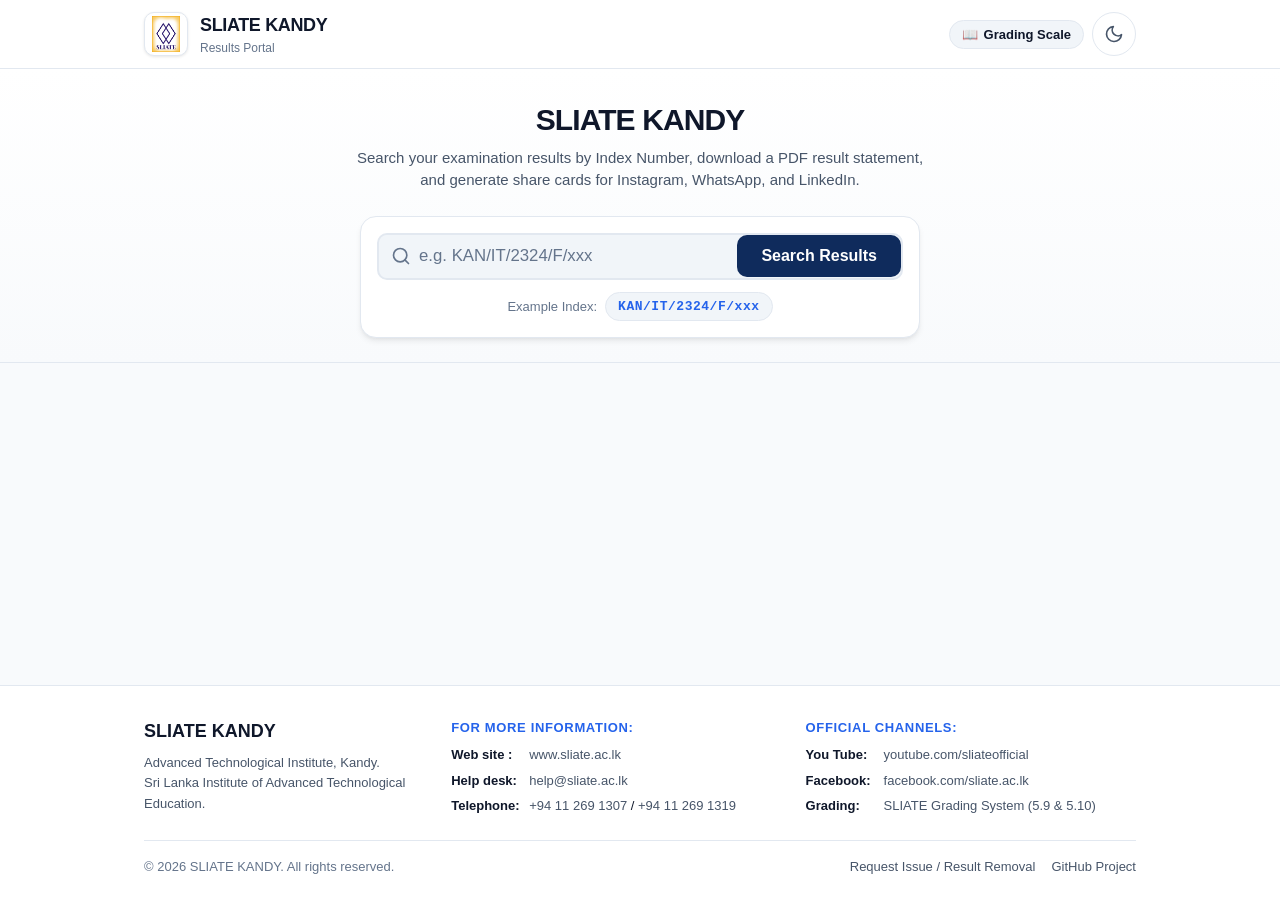
==== commit 45ff9ff2: "Use unedited official SLIATE logo with original radiant background across whole portal" ====
--- a/index.html
+++ b/index.html
@@ -25,8 +25,8 @@
   <meta property="og:image" content="https://saznfs.github.io/ati-kandy-results-portal/assets/images/sliate-logo.png">
   <meta property="og:image:secure_url" content="https://saznfs.github.io/ati-kandy-results-portal/assets/images/sliate-logo.png">
   <meta property="og:image:type" content="image/png">
-  <meta property="og:image:width" content="512">
-  <meta property="og:image:height" content="512">
+  <meta property="og:image:width" content="426">
+  <meta property="og:image:height" content="565">
   <meta property="og:image:alt" content="SLIATE Kandy Logo">
 
   <!-- Twitter / X Card -->
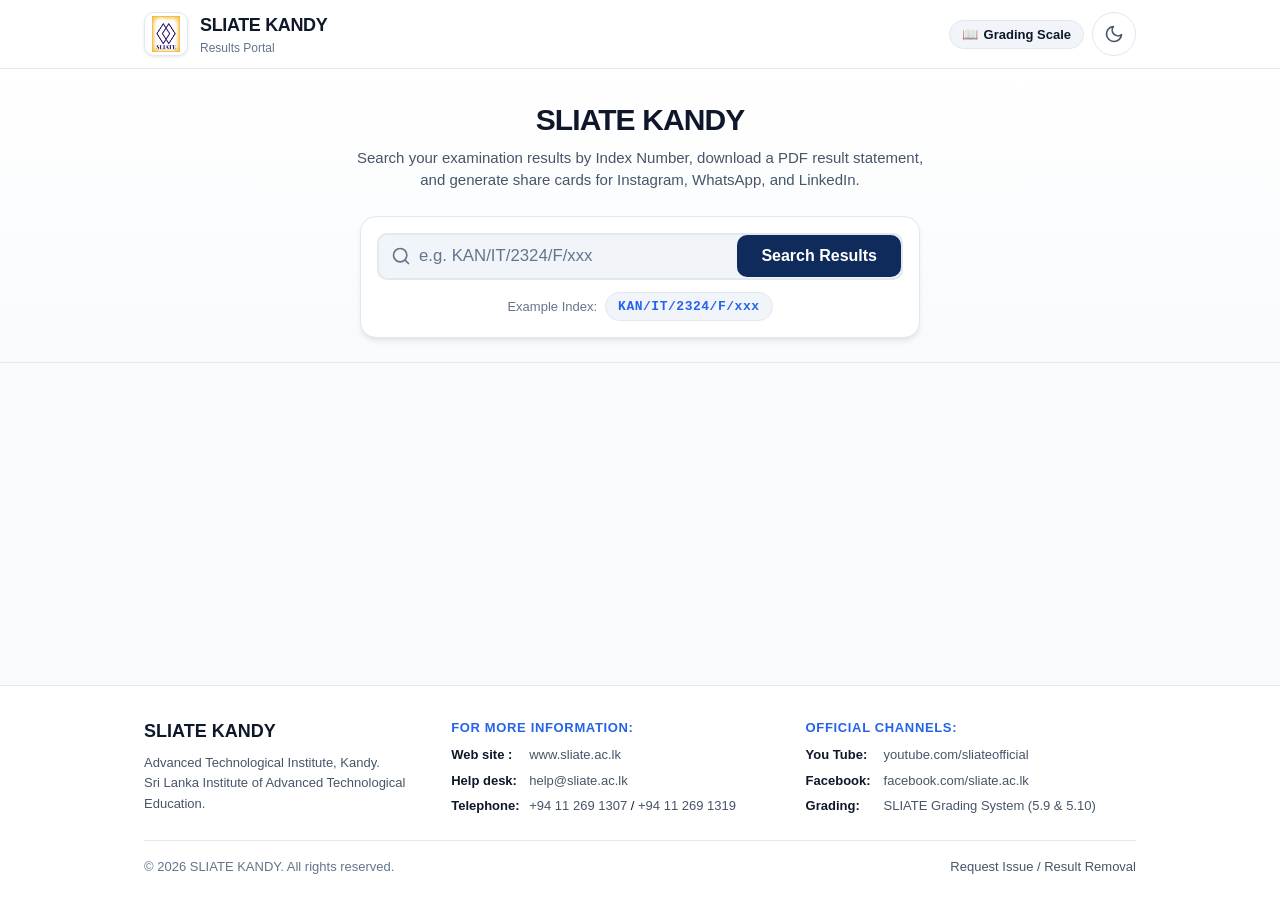
==== commit 6effe040: "Remove GitHub Project link from footer" ====
--- a/index.html
+++ b/index.html
@@ -64,6 +64,9 @@
 </head>
 
 <body>
+  <!-- Skip to main content link for keyboard accessibility -->
+  <a href="#main-content" class="skip-link">Skip to main content</a>
+
   <!-- Header & Navigation -->
   <header class="site-header" role="banner">
     <div class="container header-container">
@@ -135,6 +138,7 @@
                 </svg>
               </div>
 
+              <label for="indexInput" class="sr-only">Student Index Number</label>
               <input type="text" id="indexInput" class="search-input" placeholder="e.g. KAN/IT/2324/F/xxx"
                 autocomplete="off" spellcheck="false" required aria-label="Enter your Student Index Number">
 
@@ -213,6 +217,15 @@
             <label class="modal-toggle-card" for="chkModalHonours">
               <input type="checkbox" id="chkModalHonours" checked>
               <span class="modal-toggle-text">Show Academic Honours Banner</span>
+            </label>
+          </div>
+
+          <!-- Privacy Option: Mask Index Number -->
+          <div class="control-group">
+            <span class="control-label">Privacy Settings</span>
+            <label class="modal-toggle-card" for="chkModalBlurIndex">
+              <input type="checkbox" id="chkModalBlurIndex">
+              <span class="modal-toggle-text">Mask Index Number (xxx/xx/xxxx/x/xxx)</span>
             </label>
           </div>
 
@@ -258,18 +271,18 @@
                 </tr>
               </thead>
               <tbody>
-                <tr><td>85 – 100</td><td><span class="grade-pill grade-A">A+</span></td><td>4.00</td></tr>
-                <tr><td>70 – 84</td><td><span class="grade-pill grade-A">A</span></td><td>4.00</td></tr>
-                <tr><td>65 – 69</td><td><span class="grade-pill grade-A">A-</span></td><td>3.70</td></tr>
-                <tr><td>60 – 64</td><td><span class="grade-pill grade-B">B+</span></td><td>3.30</td></tr>
-                <tr><td>55 – 59</td><td><span class="grade-pill grade-B">B</span></td><td>3.00</td></tr>
-                <tr><td>50 – 54</td><td><span class="grade-pill grade-B">B-</span></td><td>2.70</td></tr>
-                <tr><td>45 – 49</td><td><span class="grade-pill grade-C">C+</span></td><td>2.30</td></tr>
-                <tr><td>40 – 44</td><td><span class="grade-pill grade-C">C</span></td><td>2.00 (Minimum Pass)</td></tr>
-                <tr><td>35 – 39</td><td><span class="grade-pill grade-D">C-</span></td><td>1.70</td></tr>
-                <tr><td>30 – 34</td><td><span class="grade-pill grade-D">D+</span></td><td>1.30</td></tr>
-                <tr><td>25 – 29</td><td><span class="grade-pill grade-D">D</span></td><td>1.00</td></tr>
-                <tr><td>0 – 24</td><td><span class="grade-pill grade-E">E</span></td><td>0.00 (Fail)</td></tr>
+                <tr><td data-label="Range of Marks">85 – 100</td><td data-label="Grade"><span class="grade-pill grade-A">A+</span></td><td data-label="Grade Points">4.00</td></tr>
+                <tr><td data-label="Range of Marks">70 – 84</td><td data-label="Grade"><span class="grade-pill grade-A">A</span></td><td data-label="Grade Points">4.00</td></tr>
+                <tr><td data-label="Range of Marks">65 – 69</td><td data-label="Grade"><span class="grade-pill grade-A">A-</span></td><td data-label="Grade Points">3.70</td></tr>
+                <tr><td data-label="Range of Marks">60 – 64</td><td data-label="Grade"><span class="grade-pill grade-B">B+</span></td><td data-label="Grade Points">3.30</td></tr>
+                <tr><td data-label="Range of Marks">55 – 59</td><td data-label="Grade"><span class="grade-pill grade-B">B</span></td><td data-label="Grade Points">3.00</td></tr>
+                <tr><td data-label="Range of Marks">50 – 54</td><td data-label="Grade"><span class="grade-pill grade-B">B-</span></td><td data-label="Grade Points">2.70</td></tr>
+                <tr><td data-label="Range of Marks">45 – 49</td><td data-label="Grade"><span class="grade-pill grade-C">C+</span></td><td data-label="Grade Points">2.30</td></tr>
+                <tr><td data-label="Range of Marks">40 – 44</td><td data-label="Grade"><span class="grade-pill grade-C">C</span></td><td data-label="Grade Points">2.00 (Minimum Pass)</td></tr>
+                <tr><td data-label="Range of Marks">35 – 39</td><td data-label="Grade"><span class="grade-pill grade-D">C-</span></td><td data-label="Grade Points">1.70</td></tr>
+                <tr><td data-label="Range of Marks">30 – 34</td><td data-label="Grade"><span class="grade-pill grade-D">D+</span></td><td data-label="Grade Points">1.30</td></tr>
+                <tr><td data-label="Range of Marks">25 – 29</td><td data-label="Grade"><span class="grade-pill grade-D">D</span></td><td data-label="Grade Points">1.00</td></tr>
+                <tr><td data-label="Range of Marks">0 – 24</td><td data-label="Grade"><span class="grade-pill grade-E">E</span></td><td data-label="Grade Points">0.00 (Fail)</td></tr>
               </tbody>
             </table>
           </div>
@@ -294,60 +307,60 @@
               </thead>
               <tbody>
                 <tr>
-                  <td>1</td>
-                  <td>Any Marks</td>
-                  <td>Marks &lt; 40</td>
-                  <td><span class="grade-pill grade-incomplete">I(SE)</span></td>
-                  <td>Exam marks below 40. Repeat examination required.</td>
-                </tr>
-                <tr>
-                  <td>2</td>
-                  <td>Any Marks</td>
-                  <td>Marks &ge; 40</td>
-                  <td><span class="grade-pill grade-A">A+ to C</span></td>
-                  <td>Graded according to the 5.10 Grading System.</td>
-                </tr>
-                <tr>
-                  <td>3</td>
-                  <td>Any Marks</td>
-                  <td>Absent with valid reason</td>
-                  <td><span class="grade-pill grade-deferred">DFR</span></td>
-                  <td>Deferred (Approved medical / valid justification).</td>
-                </tr>
-                <tr>
-                  <td>4</td>
-                  <td>Any Marks</td>
-                  <td>Absent without valid reason</td>
-                  <td><span class="grade-pill grade-absent">AB</span></td>
-                  <td>Absent without justification (Counts as an attempt).</td>
-                </tr>
-                <tr>
-                  <td>5</td>
-                  <td>Not Submitted</td>
-                  <td>Marks &ge; 40</td>
-                  <td><span class="grade-pill grade-incomplete">I(CA)</span></td>
-                  <td>Assignment not submitted. CA resubmission required.</td>
-                </tr>
-                <tr>
-                  <td>6</td>
-                  <td>Not Submitted</td>
-                  <td>Marks &lt; 40</td>
-                  <td><span class="grade-pill grade-incomplete">INC</span></td>
-                  <td>Incomplete: Assignment not submitted and Exam &lt; 40.</td>
-                </tr>
-                <tr>
-                  <td>7</td>
-                  <td>Not Submitted</td>
-                  <td>Absent with valid reason</td>
-                  <td><span class="grade-pill grade-incomplete">I(CA)</span></td>
-                  <td>CA not submitted. Resubmission required.</td>
-                </tr>
-                <tr>
-                  <td>8</td>
-                  <td>Not Submitted</td>
-                  <td>Absent without valid reason</td>
-                  <td><span class="grade-pill grade-absent">AB</span></td>
-                  <td>Absent without valid reason.</td>
+                  <td data-label="Condition" class="col-condition">1</td>
+                  <td data-label="Assignment (CA)">Any Marks</td>
+                  <td data-label="Exam (SE)">Marks &lt; 40</td>
+                  <td data-label="Result"><span class="grade-pill grade-incomplete">I(SE)</span></td>
+                  <td data-label="Official Meaning" class="col-meaning">Exam marks below 40. Repeat examination required.</td>
+                </tr>
+                <tr>
+                  <td data-label="Condition" class="col-condition">2</td>
+                  <td data-label="Assignment (CA)">Any Marks</td>
+                  <td data-label="Exam (SE)">Marks &ge; 40</td>
+                  <td data-label="Result"><span class="grade-pill grade-A">A+ to C</span></td>
+                  <td data-label="Official Meaning" class="col-meaning">Graded according to the 5.10 Grading System.</td>
+                </tr>
+                <tr>
+                  <td data-label="Condition" class="col-condition">3</td>
+                  <td data-label="Assignment (CA)">Any Marks</td>
+                  <td data-label="Exam (SE)">Absent with valid reason</td>
+                  <td data-label="Result"><span class="grade-pill grade-deferred">DFR</span></td>
+                  <td data-label="Official Meaning" class="col-meaning">Deferred (Approved medical / valid justification).</td>
+                </tr>
+                <tr>
+                  <td data-label="Condition" class="col-condition">4</td>
+                  <td data-label="Assignment (CA)">Any Marks</td>
+                  <td data-label="Exam (SE)">Absent without valid reason</td>
+                  <td data-label="Result"><span class="grade-pill grade-absent">AB</span></td>
+                  <td data-label="Official Meaning" class="col-meaning">Absent without justification (Counts as an attempt).</td>
+                </tr>
+                <tr>
+                  <td data-label="Condition" class="col-condition">5</td>
+                  <td data-label="Assignment (CA)">Not Submitted</td>
+                  <td data-label="Exam (SE)">Marks &ge; 40</td>
+                  <td data-label="Result"><span class="grade-pill grade-incomplete">I(CA)</span></td>
+                  <td data-label="Official Meaning" class="col-meaning">Assignment not submitted. CA resubmission required.</td>
+                </tr>
+                <tr>
+                  <td data-label="Condition" class="col-condition">6</td>
+                  <td data-label="Assignment (CA)">Not Submitted</td>
+                  <td data-label="Exam (SE)">Marks &lt; 40</td>
+                  <td data-label="Result"><span class="grade-pill grade-incomplete">INC</span></td>
+                  <td data-label="Official Meaning" class="col-meaning">Incomplete: Assignment not submitted and Exam &lt; 40.</td>
+                </tr>
+                <tr>
+                  <td data-label="Condition" class="col-condition">7</td>
+                  <td data-label="Assignment (CA)">Not Submitted</td>
+                  <td data-label="Exam (SE)">Absent with valid reason</td>
+                  <td data-label="Result"><span class="grade-pill grade-incomplete">I(CA)</span></td>
+                  <td data-label="Official Meaning" class="col-meaning">CA not submitted. Resubmission required.</td>
+                </tr>
+                <tr>
+                  <td data-label="Condition" class="col-condition">8</td>
+                  <td data-label="Assignment (CA)">Not Submitted</td>
+                  <td data-label="Exam (SE)">Absent without valid reason</td>
+                  <td data-label="Result"><span class="grade-pill grade-absent">AB</span></td>
+                  <td data-label="Official Meaning" class="col-meaning">Absent without valid reason.</td>
                 </tr>
               </tbody>
             </table>
@@ -415,7 +428,6 @@
         </div>
         <div class="footer-links">
           <a id="reportIssueLink" href="#" target="_blank" rel="noopener noreferrer">Request Issue / Result Removal</a>
-          <a href="https://github.com" target="_blank" rel="noopener noreferrer">GitHub Project</a>
         </div>
       </div>
     </div>
--- a/css/base.css
+++ b/css/base.css
@@ -22,6 +22,7 @@
 
 body {
   min-height: 100vh;
+  min-height: 100dvh;
   display: flex;
   flex-direction: column;
   background-color: var(--bg-page);
@@ -29,6 +30,28 @@
   transition: background-color var(--transition-normal), color var(--transition-normal);
   padding-top: var(--safe-area-top);
   padding-bottom: var(--safe-area-bottom);
+}
+
+/* Accessibility: Skip to Main Content Link */
+.skip-link {
+  position: absolute;
+  top: -100px;
+  left: 1rem;
+  background-color: var(--brand-accent);
+  color: #ffffff;
+  padding: 0.75rem 1.25rem;
+  z-index: 9999;
+  border-radius: var(--radius-md);
+  font-weight: 700;
+  text-decoration: none;
+  box-shadow: var(--shadow-lg);
+  transition: top var(--transition-fast);
+}
+
+.skip-link:focus {
+  top: 1rem;
+  outline: 2px solid var(--border-focus);
+  outline-offset: 2px;
 }
 
 /* Accessibility Focus Ring */
--- a/css/components.css
+++ b/css/components.css
@@ -222,11 +222,20 @@
 }
 
 .search-clear-btn {
-  padding: var(--space-2);
+  min-width: 44px;
+  min-height: 44px;
+  padding: 0;
   margin-right: var(--space-1);
   color: var(--text-muted);
   border-radius: var(--radius-full);
   display: none;
+  align-items: center;
+  justify-content: center;
+  border: none;
+  background: transparent;
+  font-size: 1.1rem;
+  cursor: pointer;
+  transition: color var(--transition-fast);
 }
 
 .search-clear-btn:hover {
@@ -542,22 +551,46 @@
   border: 1px solid #fde68a;
 }
 
+[data-theme="dark"] .standing-first-class {
+  background-color: rgba(245, 158, 11, 0.2);
+  color: #fcd34d;
+  border-color: rgba(245, 158, 11, 0.45);
+}
+
 .standing-second-upper {
   background-color: #dbeafe;
   color: #1e40af;
   border: 1px solid #bfdbfe;
 }
 
+[data-theme="dark"] .standing-second-upper {
+  background-color: rgba(59, 130, 246, 0.2);
+  color: #93c5fd;
+  border-color: rgba(59, 130, 246, 0.45);
+}
+
 .standing-second-lower {
   background-color: #e0e7ff;
   color: #3730a3;
   border: 1px solid #c7d2fe;
 }
 
+[data-theme="dark"] .standing-second-lower {
+  background-color: rgba(99, 102, 241, 0.2);
+  color: #a5b4fc;
+  border-color: rgba(99, 102, 241, 0.45);
+}
+
 .standing-general-pass {
   background-color: #d1fae5;
   color: #065f46;
   border: 1px solid #a7f3d0;
+}
+
+[data-theme="dark"] .standing-general-pass {
+  background-color: rgba(16, 185, 129, 0.2);
+  color: #6ee7b7;
+  border-color: rgba(16, 185, 129, 0.45);
 }
 
 .credits-stat-card {
@@ -797,7 +830,7 @@
 
 .grade-pill.grade-incomplete {
   background-color: rgba(239, 68, 68, 0.15);
-  color: #dc2626;
+  color: #b91c1c; /* Meets WCAG 2.1 AA >= 4.5:1 contrast against light red */
   border: 1px solid rgba(239, 68, 68, 0.35);
   font-weight: 800;
 }
@@ -996,6 +1029,7 @@
   width: 100%;
   max-width: 680px;
   max-height: 90vh;
+  max-height: 90dvh;
   display: flex;
   flex-direction: column;
   overflow: hidden;
--- a/css/mobile.css
+++ b/css/mobile.css
@@ -33,7 +33,7 @@
     width: 100%;
     text-align: center;
     padding: var(--space-3) var(--space-2);
-    font-size: 1rem;
+    font-size: 16px; /* Explicitly enforce >= 16px to prevent iOS Safari auto-zoom */
   }
 
   .search-icon-wrapper {
@@ -132,6 +132,8 @@
     text-transform: uppercase;
     color: var(--text-muted);
     letter-spacing: 0.05em;
+    flex-shrink: 0;
+    margin-right: var(--space-3);
   }
 
   .grade-table td.col-code {
@@ -157,9 +159,34 @@
     display: none;
   }
 
+  /* Section 5.9 Condition Column and Meaning Column Enhancements */
+  .grade-table td.col-condition {
+    font-weight: 700;
+    font-size: 0.875rem;
+    color: var(--brand-accent);
+    padding-bottom: var(--space-2);
+    border-bottom: 1px solid var(--border-color);
+  }
+
+  .grade-table td.col-meaning {
+    flex-direction: column;
+    align-items: flex-start;
+    gap: 4px;
+    padding-top: var(--space-2);
+    font-size: 0.8125rem;
+    color: var(--text-secondary);
+    line-height: 1.45;
+    text-align: left;
+  }
+
+  .grade-table td.col-meaning::before {
+    margin-right: 0;
+  }
+
   /* Modal Mobile Adaptations */
   .modal-card {
     max-height: 94vh;
+    max-height: 94dvh;
     border-radius: var(--radius-lg);
   }
 
@@ -200,6 +227,20 @@
 
   .badge-unofficial {
     display: none; /* Keep header minimal on ultra small screens */
+  }
+
+  /* Compact grading guide button to prevent header horizontal overflow */
+  .btn-grading-guide span:not([aria-hidden]) {
+    display: none;
+  }
+  .btn-grading-guide {
+    min-width: 44px;
+    min-height: 44px;
+    width: 44px;
+    height: 44px;
+    padding: 0;
+    justify-content: center;
+    border-radius: var(--radius-full);
   }
 }
 
